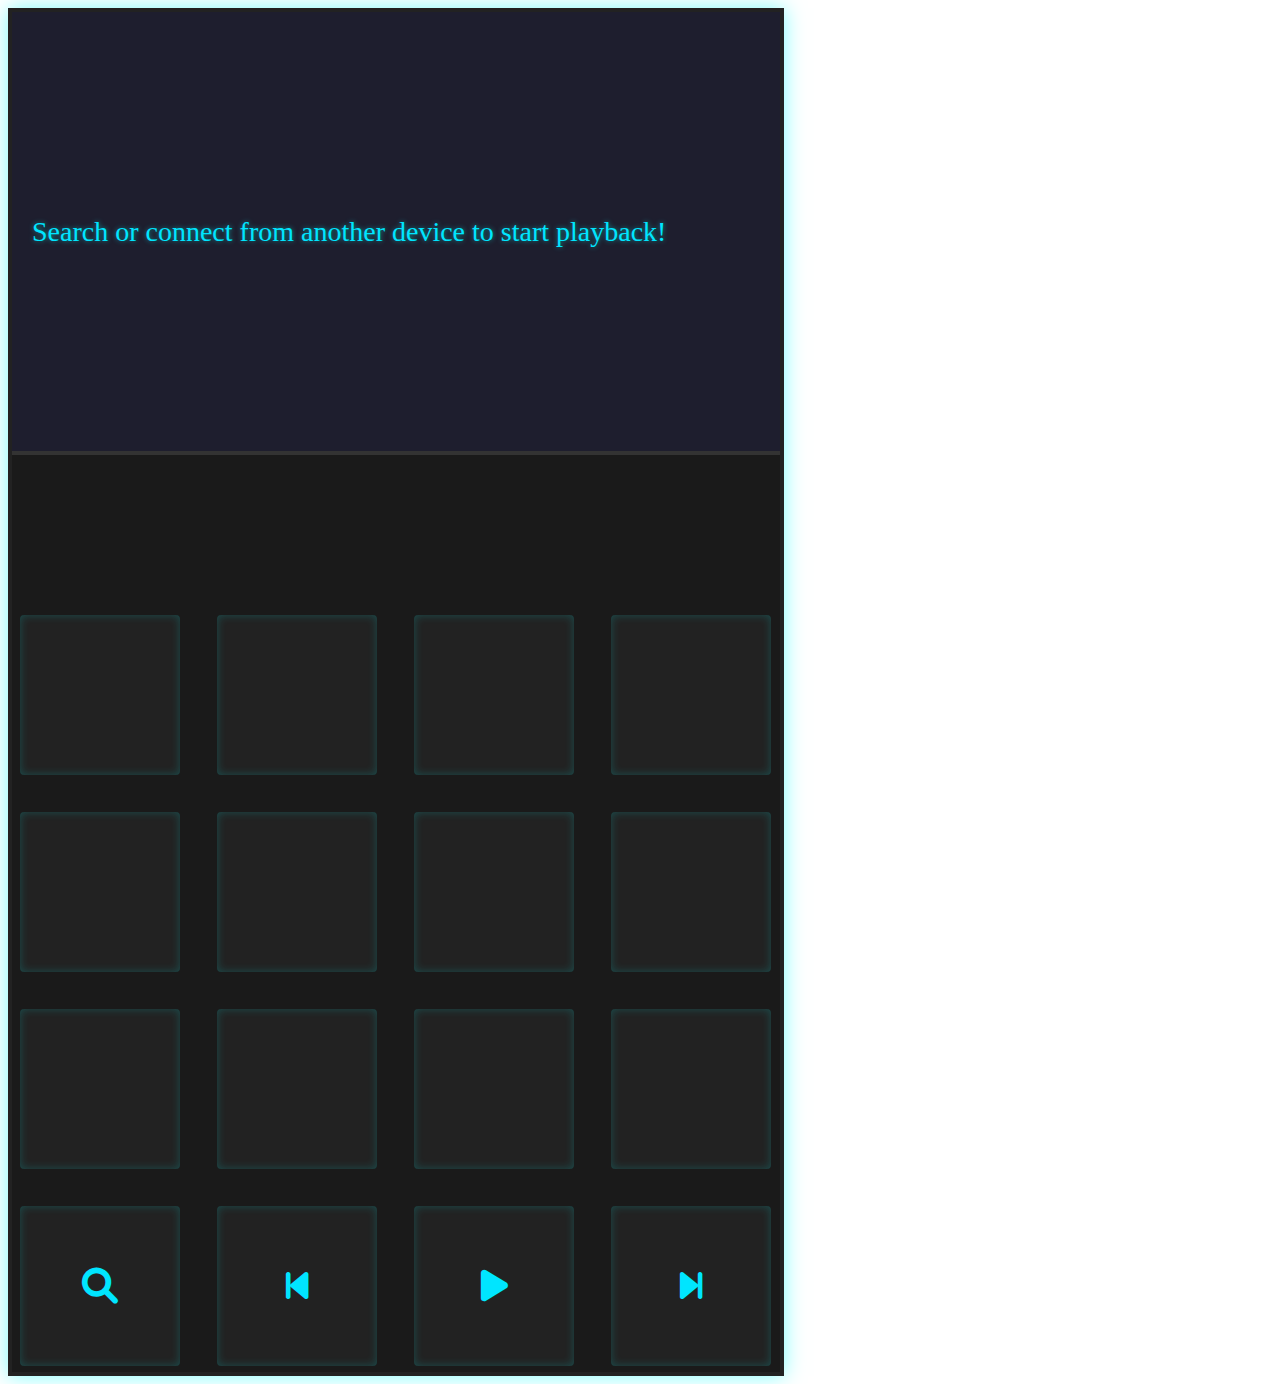
==== index.html @ 1dd28ef8 "put email back into scopes" ====
<!DOCTYPE html>
<html lang="en">
<head>
    <meta charset="UTF-8">
    <meta name="viewport" content="width=device-width, initial-scale=1.0">
    <title>Jubeat Cabinet Simulator</title>
	<link rel="stylesheet" href="https://cdnjs.cloudflare.com/ajax/libs/font-awesome/6.0.0-beta3/css/all.min.css">
	<link rel="stylesheet" href="style.css">
   
</head>
<body>
<script aynsc src="https://sdk.scdn.co/spotify-player.js"></script>
<script>
const clientId = 'b8aa6c40699b4bfa9ea2436a2dd92657';
const redirectUri = 'https://northernskyuk.github.io/spotifytest.html';
const scopes = 'streaming user-read-email user-read-private user-read-currently-playing user-read-playback-state app-remote-control';

	window.addEventListener(
  "message",
  (event) => {
  if (event.origin !== "https://northernskyuk.github.io") return;
   if (!event.data || event.data.type !== 'spotify-auth') return;
  console.log(event);
  const accessCode = event.data.code;
      localStorage.setItem('spotify_access_code', accessCode);
	 getCodeToken();	  
  },
  false,
);

// PKCE: Generate Code Verifier and Challenge
const generateRandomString = (length) => {
    const possible = 'ABCDEFGHIJKLMNOPQRSTUVWXYZabcdefghijklmnopqrstuvwxyz0123456789';
    const values = crypto.getRandomValues(new Uint8Array(length));
    return values.reduce((acc, x) => acc + possible[x % possible.length], "");
};

const generateCodeVerifier = () => generateRandomString(64);

const sha256 = async (plain) => {
    const encoder = new TextEncoder();
    const data = encoder.encode(plain);
    return window.crypto.subtle.digest('SHA-256', data);
};

const base64encode = (input) => {
    return btoa(String.fromCharCode(...new Uint8Array(input)))
        .replace(/\+/g, '-').replace(/\//g, '_').replace(/=+$/, '');
};

const generateCodeChallenge = async (codeVerifier) => {
    const hashed = await sha256(codeVerifier);
    return base64encode(hashed);
};

const fetchWithRefresh = async (url, options = {}) => {
    options.headers = {
        ...options.headers,
        'Authorization': `Bearer ${localStorage.getItem('spotify_access_token')}`
    };

    let response = await fetch(url, options);

    if (response.status === 401) {
        await refreshAccessToken();
        options.headers['Authorization'] = `Bearer ${localStorage.getItem('spotify_access_token')}`;
        response = await fetch(url, options);
    }

    return response;
};

const refreshAccessToken = async () => {
    const refreshToken = localStorage.getItem('spotify_refresh_token');
    if (!refreshToken) return;

    const response = await fetch('https://accounts.spotify.com/api/token', {
        method: 'POST',
        headers: { 'Content-Type': 'application/x-www-form-urlencoded' },
        body: new URLSearchParams({
            client_id: clientId,
            grant_type: 'refresh_token',
            refresh_token: refreshToken
        })
    });

    const data = await response.json();
    if (data.access_token) {
        localStorage.setItem('spotify_access_token', data.access_token);
        if (data.refresh_token) {
            localStorage.setItem('spotify_refresh_token', data.refresh_token);
        }
    } else {
        console.error('Failed to refresh token:', data);
    }
};

const fetchPlayQueue = async () => {
    const url = 'https://api.spotify.com/v1/me/player/queue';
    try {
        const response = await fetchWithRefresh(url);
        if (response.ok) {
            const queueData = await response.json();
            populateButtons(queueData.queue.slice(0, 12));
        } else {
            console.error('Failed to fetch play queue:', response.statusText);
        }
    } catch (error) {
        console.error('Error fetching play queue:', error);
    }
};

const getCodeToken = async () => {
    try {
        const response = await fetch('https://accounts.spotify.com/api/token', {
            method: 'POST',
            headers: { 'Content-Type': 'application/x-www-form-urlencoded' },
            body: new URLSearchParams({
                code: getAccessCode(),
                redirect_uri: redirectUri,
                grant_type: 'authorization_code',
                code_verifier: localStorage.getItem('code_verifier'),
                client_id: clientId
            }).toString()
        });

        const data = await response.json();
        localStorage.setItem('spotify_access_token', data.access_token);
        localStorage.setItem('spotify_refresh_token', data.refresh_token);
        window.location.reload();
    } catch (error) {
        console.error('Error fetching access token:', error);
    }
};

const retrieveAccessToken = () => localStorage.getItem('spotify_access_token');
const getAccessCode = () => localStorage.getItem('spotify_access_code');

const redirectToSpotifyAuthorize = async () => {
    const codeVerifier = generateCodeVerifier();
    localStorage.setItem('code_verifier', codeVerifier);
    const codeChallenge = await generateCodeChallenge(codeVerifier);

    const authUrl = `https://accounts.spotify.com/authorize?` + new URLSearchParams({
        client_id: clientId,
        response_type: 'code',
        redirect_uri: redirectUri,
        code_challenge_method: 'S256',
        code_challenge: codeChallenge,
        scope: scopes
    });

    window.open(authUrl).focus();
};

const token = retrieveAccessToken();

if (!token) {
    redirectToSpotifyAuthorize();
} else {
    window.onSpotifyWebPlaybackSDKReady = () => {
        const player = new Spotify.Player({
            name: 'Jubeat Jukebox',
            getOAuthToken: cb => { cb(token); },
            volume: 0.5
        });

        let fetchPlayQueueTimeout;
        const debouncedFetchPlayQueue = () => {
            if (fetchPlayQueueTimeout) {
                clearTimeout(fetchPlayQueueTimeout);
            }
            fetchPlayQueueTimeout = setTimeout(fetchPlayQueue, 1000);
        };

        player.addListener('player_state_changed', ({ position, duration, track_window: { current_track } }) => {
            updateState();
            debouncedFetchPlayQueue();
            player.getCurrentState().then(state => {
                if (state) {
                    updatePlayPauseIcon(!state.paused);
                }
            });

            document.getElementById('connectMessage').style.display = 'none';
            document.getElementById('trackDetails').style.display = 'flex';
        });

        player.addListener('ready', ({ device_id }) => {
            console.log('Ready with Device ID', device_id);
			localStorage.setItem('device_id',device_id);
        });

        player.addListener('not_ready', ({ device_id }) => {
            console.log('Device ID has gone offline', device_id);
        });

        player.addListener('initialization_error', ({ message }) => {
            console.error(message);
        });

        player.addListener('authentication_error', ({ message }) => {
            console.error(message);
            localStorage.removeItem('spotify_access_token');
            redirectToSpotifyAuthorize();
        });

        player.addListener('account_error', ({ message }) => {
            console.error(message);
        });

        player.connect();

        const updatePlayPauseIcon = (isPlaying) => {
            const playButtonIcon = document.getElementById('togglePlay').querySelector('i');
            playButtonIcon.className = isPlaying ? 'fas fa-pause' : 'fas fa-play';
        };

        const formatTime = (seconds) => {
            const minutes = Math.floor(seconds / 60);
            const remainingSeconds = Math.floor(seconds % 60);
            return `${minutes}:${remainingSeconds.toString().padStart(2, '0')}`;
        };

        const updateState = () => {
            player.getCurrentState().then(state => {
                if (!state) {
                    console.error('User is not playing music through the Web Playback SDK');
                    return;
                }

                const current_track = state.track_window.current_track;
                document.getElementById('track-name').innerHTML = current_track.name;
                document.getElementById('artist-name').innerHTML = current_track.artists[0].name;
                document.getElementById('album-name').innerHTML = current_track.album.name;
                document.getElementById('current-position').innerHTML = formatTime(state.position / 1000);
                document.getElementById('duration').innerHTML = formatTime(current_track.duration_ms / 1000);
                document.getElementById('track-image').src = current_track.album.images[0].url;
            });
        };
		

        const playTrack = async (trackUri) => {
		console.log(trackUri);
		const device_id = localStorage.getItem('device_id');
            const url = 'https://api.spotify.com/v1/me/player/play?device_id='+device_id;
             const options = {
        method: 'PUT',
        headers: {
            'Content-Type': 'application/json'
        },
        body: JSON.stringify({})
    };

    // Determine how to set the URI based on its type
    if (trackUri.startsWith("spotify:track")) {
        options.body = JSON.stringify({ uris: [trackUri] }); // Play specific track
    } else if (trackUri.startsWith("spotify:album") || trackUri.startsWith("spotify:artist") || trackUri.startsWith("spotify:playlist")) {
        options.body = JSON.stringify({ context_uri: trackUri }); // Play album, artist, or playlist
    } else {
        console.error("Unsupported URI type:", trackUri);
        return;
    }

            try {
                const response = await fetchWithRefresh(url, options);
                if (response.ok) {
                    console.log(`Playing track: ${trackUri}`);
                } else {
                    console.error('Failed to play track:', response.status);
                }
            } catch (error) {
                console.error('Error starting playback:', error);
            }
        };

        document.querySelectorAll('.button').forEach((button, index) => {
            if (index < 12) {
                button.addEventListener('click', () => {
                    const trackUri = button.dataset.trackUri;
                    if (trackUri) {
                        playTrack(trackUri);
                    } else {
                        console.error('No track URI found for this button');
                    }
                });
            }
        });

        document.getElementById('togglePlay').onclick = () => {
            player.togglePlay().then(() => {
                player.getCurrentState().then(state => {
                    if (state) {
                        updatePlayPauseIcon(!state.paused);
                    }
                });
            });
        };

        document.getElementById('previousTrack').onclick = () => player.previousTrack();
        document.getElementById('nextTrack').onclick = () => player.nextTrack();
	
	

//   
	  const keyToButtonIndex = {
  '1': 0, '2': 1, '3': 2, '4': 3,
  'q': 4, 'w': 5, 'e': 6, 'r': 7,
  'a': 8, 's': 9, 'd': 10, 'f': 11,
  'z': 12, 'x': 13, 'c': 14, 'v': 15
};

function toggleSearchMode() {
    const mainButtonSection = document.getElementById('mainButtonSection');
    const searchButtonSection = document.getElementById('searchButtonSection');
	   const defaultDisplay = document.getElementById('defaultDisplay');
    const textInputDisplay = document.getElementById('textInputDisplay');
	
    const resultsButtonSection = document.getElementById('resultsButtonSection');	
    // Determine which button set is visible
    const isMainVisible = mainButtonSection.style.display === 'grid' || mainButtonSection.style.display === '';
	const isResultVisible = resultsButtonSection.style.display === 'grid';
	
	
	if (isResultVisible) {
	
mainButtonSection.style.display = 'grid';
resultsButtonSection.style.display = 'none';	}
	else {
    mainButtonSection.style.display = mainButtonSection.style.display === 'none' ? 'grid' : 'none';
    searchButtonSection.style.display = searchButtonSection.style.display === 'none' ? 'grid' : 'none';
   } 	
	
	 if (searchButtonSection.style.display === 'grid') {
        defaultDisplay.style.display = 'none';
        textInputDisplay.style.display = 'block';
        textInputDisplay.focus(); // Focus the input field for typing
    } else {
        defaultDisplay.style.display = 'block';
        textInputDisplay.style.display = 'none';
        textInputDisplay.value = ''; // Clear input on exit
    }
};


// Add event listener to the search button in the main button section
document.getElementById('search').addEventListener('click', toggleSearchMode);

document.getElementById('search2').addEventListener('click', toggleSearchMode);

document.getElementById('search3').addEventListener('click', toggleSearchMode);


			


document.getElementById('textInputDisplay').addEventListener('keydown', (event) => {

    // Prevent default only if search mode is active
   
        event.preventDefault(); // Prevent direct input from typing
    
});


// T9 input functionality
let textInput = ""; // Holds the entered text
let currentButton = null; // Last button pressed
let currentChar = ""; // Current character in the cycle
let cycleTimeout = null; // Timeout for T9 cycling

const displayElement = document.getElementById("textInputDisplay");

// Finalize the character on timeout or new button press
function finalizeCharacter() {
    if (currentButton) {
        textInput += currentChar; // Append the finalized character to textInput
        displayElement.value = textInput; // Display the updated text
        currentButton.index = 0; // Reset the character cycle index for this button
        currentButton = null; // Clear the current button reference
    }
}


//Listener to play search result 
        document.querySelectorAll('#resultsButtonSection .button').forEach((button, index) => {
            if (index < 12) {
                button.addEventListener('click', () => {
                    const trackUri = button.dataset.trackUri;
                    if (trackUri) {
                        playTrack(trackUri);
						toggleSearchMode();
                    } else {
                        console.error('No track URI found for this button');
                    }
                });
            }
			
			
        });
		

// Add event listeners to T9 buttons
document.querySelectorAll('#searchButtonSection .button').forEach(button => {
    const letters = button.dataset.letters;

    if (letters) {
        button.index = 0; // Initialize the cycle index for each button

        button.addEventListener('click', () => {
            // If a different button is pressed, finalize the previous character
            if (currentButton && currentButton !== button) {
                finalizeCharacter();
            }

            currentButton = button; // Set the current button

            // Determine the character based on the current index
            currentChar = letters[button.index];
            displayElement.value = textInput + currentChar; // Show the current character with partial text

            // Clear the previous timeout and set a new one to finalize after 300ms
            clearTimeout(cycleTimeout);
            cycleTimeout = setTimeout(() => finalizeCharacter(), 300);

            // Advance the character cycle index for the next press within 300ms
            button.index = (button.index + 1) % letters.length;
        });
    }  else {
        // Special buttons (BACK, ENTER, CLEAR, SPACE)
        if (button.id === "back") {
            button.addEventListener('click', () => {
                finalizeCharacter();
                textInput = textInput.slice(0, -1);
                displayElement.value = textInput;
            });
        } else if (button.id === "enter") {
           button.addEventListener('click', () => {
                finalizeCharacter(); // Finalize any ongoing T9 character
                const query = textInput.trim(); // Get the current text input
                if (query) {
                    searchSpotify(query); // Perform the search
                            }
                textInput = ""; // Clear the input after search
                displayElement.value = ""; // Clear the text display
                //toggleSearchMode(); // Exit search mode
            });
        } else if (button.textContent === "SPACE") {
            button.addEventListener('click', () => {
                finalizeCharacter();
                textInput += " ";
                displayElement.value = textInput;
            });
        }
		else if (button.id === "category") {
            button.addEventListener('click', () => {
               cycleFilter();
            });
        }
    }
});

// Spotify Search Function
async function searchSpotify(query) {
    const url = `https://api.spotify.com/v1/search?q=${encodeURIComponent(query)}&type=${selectedFilter.toLowerCase()}&limit=12`;
    const options = {
        method: 'GET',
        headers: {
            'Content-Type': 'application/json'
        }
    };

    try {
        const response = await fetchWithRefresh(url, options);
        if (response.ok) {
            const data = await response.json();
			populateSearchButtons(data);
            console.log('Search results:', data);
		// Log results for now
            // TODO: Display search results on the UI
        } else {
            console.error('Search failed:', response.status, await response.text());
        }
    } catch (error) {
        console.error('Error searching Spotify:', error);
    }
}
	

// Add the event listener for keydown
document.addEventListener('keydown', (event) => {
    const key = event.key.toLowerCase();
    const mainButtonSection = document.getElementById('mainButtonSection');
	console.log('main buttons: ' + mainButtonSection.style.display);
    const searchButtonSection = document.getElementById('searchButtonSection');	
    const resultsButtonSection = document.getElementById('resultsButtonSection');	
	console.log('search buttons: ' + resultsButtonSection.style.display);

 if (event.key.toLowerCase() === 'z') {
        event.preventDefault(); // Prevent the toggle key from being inputted
       // Exit the function to avoid further handling of this key
    }

    // Determine which button set is visible
    const isMainVisible = mainButtonSection.style.display === 'grid' || mainButtonSection.style.display === '';
	const isResultVisible = resultsButtonSection.style.display === 'grid';
	
	console.log(isResultVisible);
    const buttons = isMainVisible
        ? document.querySelectorAll('#mainButtonSection .button')
        : (isResultVisible ? document.querySelectorAll('#resultsButtonSection .button'): document.querySelectorAll('#searchButtonSection .button'));

    // Get button index from the shared key-to-button mapping
    const buttonIndex = keyToButtonIndex[key];
    if (buttonIndex !== undefined && buttons[buttonIndex]) {
        buttons[buttonIndex].click(); // Simulate button click
        buttons[buttonIndex].classList.add('active'); // Add visual feedback
        setTimeout(() => buttons[buttonIndex].classList.remove('active'), 100); // Remove feedback
    }
});
    };
	}
	
	function populateButtons(tracks) {
    const buttons = document.querySelectorAll('#mainButtonSection .button');

    // Loop through each button, up to the maximum number of buttons
    buttons.forEach((button, index) => {
        const track = tracks[index];

        if (track) {
            // Populate button with track data if track exists
            const artworkElement = button.querySelector('.button-artwork');
            artworkElement.src = track.album.images[0].url;
            artworkElement.alt = `${track.album.name} Artwork`;
			artworkElement.style.visibility = 'visible';

            button.querySelector('.button-track-name').textContent = track.name;
            button.querySelector('.button-artist-name').textContent = track.artists[0].name;

            // Store the track URI as a data attribute on the button
            button.dataset.trackUri = track.uri;
            button.style.display = 'flex'; // Make sure button is visible
        } else {
            // Clear button content if there is no track for this index
			//button.querySelector('.button-artwork').alt = 'No Artwork';
            button.querySelector('.button-track-name').textContent = null;
            button.querySelector('.button-artist-name').textContent = null;

            delete button.dataset.trackUri;
            button.querySelector('.button-artwork').style.visibility = 'hidden'; // Optionally hide the button
        }
    });
}


function showResults() {
    const mainButtonSection = document.getElementById('mainButtonSection');
    const searchButtonSection = document.getElementById('searchButtonSection');
	const resultsButtonSection = document.getElementById('resultsButtonSection');
	   const defaultDisplay = document.getElementById('defaultDisplay');
    const textInputDisplay = document.getElementById('textInputDisplay');
	
    resultsButtonSection.style.display = 'grid';
    searchButtonSection.style.display = 'none';	
  mainButtonSection.style.display = 'none';	 	
        defaultDisplay.style.display = 'block';
        textInputDisplay.style.display = 'none';
        textInputDisplay.value = ''; // Clear input on exit
};

function populateSearchButtons(results) {
    const buttons = document.querySelectorAll('#resultsButtonSection .button');
    showResults(); // Toggle the visibility of results section

    buttons.forEach((button, index) => {
        let item, artworkUrl, name, secondaryInfo, uri;

        // Determine the structure based on the selected filter
        switch (selectedFilter.toLowerCase()) {
            case 'track':
                item = results.tracks.items[index];
                if (item) {
                    artworkUrl = item.album.images[0]?.url;
                    name = item.name;
                    secondaryInfo = item.artists.map(artist => artist.name).join(', ');
                    uri = item.uri;
                }
                break;
            case 'album':
                item = results.albums.items[index];
                if (item) {
                    artworkUrl = item.images[0]?.url;
                    name = item.name;
                    secondaryInfo = item.artists.map(artist => artist.name).join(', ');
                    uri = item.uri;
                }
                break;
            case 'artist':
                item = results.artists.items[index];
                if (item) {
                    artworkUrl = item.images[0]?.url;
                    name = item.name;
                    secondaryInfo = "Artist"; // Optional secondary info for artists
                    uri = item.uri;
                }
                break;
            case 'playlist':
                item = results.playlists.items[index];
                if (item) {
                    artworkUrl = item.images[0]?.url;
                    name = item.name;
                    secondaryInfo = `by ${item.owner.display_name}`; // Playlist owner
                    uri = item.uri;
                }
                break;
            default:
                console.error("Unknown search type");
                return;
        }

        // Populate or clear button based on whether item exists
        if (item) {
            const artworkElement = button.querySelector('.button-artwork');
            artworkElement.src = artworkUrl || '';
            artworkElement.alt = `${name} Artwork`;
            artworkElement.style.visibility = artworkUrl ? 'visible' : 'hidden';

            button.querySelector('.button-track-name').textContent = name;
            button.querySelector('.button-artist-name').textContent = secondaryInfo;

            // Store URI as data attribute
            button.dataset.trackUri = uri;
            button.style.display = 'flex'; // Ensure button is visible
        } else {
            // Clear button content if no item
            button.querySelector('.button-track-name').textContent = '';
            button.querySelector('.button-artist-name').textContent = '';
            const artworkElement = button.querySelector('.button-artwork');
            artworkElement.src = '';
            artworkElement.alt = 'No Artwork';
            artworkElement.style.visibility = 'hidden';
            delete button.dataset.trackUri;
            button.style.display = 'none'; // Optionally hide the button
        }
    });
}

    // Filter types array and initial index
    const filterTypes = ['ARTIST', 'ALBUM', 'TRACK', 'PLAYLIST'];
    let currentFilterIndex = 2; // Starting with 'Track'
    let selectedFilter = filterTypes[currentFilterIndex]; // Current selected filter

    // Function to cycle through filters
    function cycleFilter() {
        // Update the filter index
        currentFilterIndex = (currentFilterIndex + 1) % filterTypes.length;
        
        // Set the selected filter based on the new index
        selectedFilter = filterTypes[currentFilterIndex];

        // Update the button text to show the current filter
        document.getElementById('category').textContent = `${selectedFilter}`;
        console.log(`Current filter set to: ${selectedFilter}`);
    }




  </script>
    <div class="jubeat-cabinet">
        <!-- Info Display Section -->
        <div id="infodisplay" class="infodisplay">
   	<input type="text" id="textInputDisplay" placeholder="What are you looking for...?" />
    <div id="defaultDisplay">
	
	 <p id="connectMessage" class="connectMessage" style="display: block;">Search or connect from another device to start playback!</p>
	<div id="trackDetails" class="trackDetails" style="display: none;">
        <img class="track-image" id="track-image" src="" alt="Track Image">
        <div class="track-details">
            <p class="track-name" id="track-name"></p>
            <p class="artist-name" id="artist-name">Artist Name</p>
            <p class="album-name" id="album-name">Album Name</p>
            <p class="track-time">
                <span class="current-position" id="current-position">Current Position s</span> /
                <span class="duration" id="duration">Duration s</span>
            </p>
        </div>
    </div>
	</div>
</div>
			

        <!-- Gap Section -->
        <div class="gap"></div>

        <!-- Button Section (4x4 Grid) -->
        <div class="button-section" id="mainButtonSection">
            <!-- 16 Button Containers -->
            <div class="button">  <img class="button-artwork" src="" alt="Album Artwork">
        <p class="button-track-name"></p>
        <p class="button-artist-name"></p></div>
            <div class="button">  <img class="button-artwork" src="" alt="Album Artwork">
        <p class="button-track-name"></p>
        <p class="button-artist-name"></p></div>
            <div class="button">  <img class="button-artwork" src="" alt="Album Artwork">
        <p class="button-track-name"></p>
        <p class="button-artist-name"></p></div>
            <div class="button">  <img class="button-artwork" src="" alt="Album Artwork">
        <p class="button-track-name"></p>
        <p class="button-artist-name"></p></div>
            <div class="button">  <img class="button-artwork" src="" alt="Album Artwork">
        <p class="button-track-name"></p>
        <p class="button-artist-name"></p></div>
            <div class="button">  <img class="button-artwork" src="" alt="Album Artwork">
        <p class="button-track-name"></p>
        <p class="button-artist-name"></p></div>
            <div class="button">  <img class="button-artwork" src="" alt="Album Artwork">
        <p class="button-track-name"></p>
        <p class="button-artist-name"></p></div>
            <div class="button">  <img class="button-artwork" src="" alt="Album Artwork">
        <p class="button-track-name"></p>
        <p class="button-artist-name"></p></div>
            <div class="button">  <img class="button-artwork" src="" alt="Album Artwork">
        <p class="button-track-name"></p>
        <p class="button-artist-name"></p></div>
            <div class="button">  <img class="button-artwork" src="" alt="Album Artwork">
        <p class="button-track-name"></p>
        <p class="button-artist-name"></p></div>
            <div class="button">  <img class="button-artwork" src="" alt="Album Artwork">
        <p class="button-track-name"></p>
        <p class="button-artist-name"></p></div>
            <div class="button">  <img class="button-artwork" src="" alt="Album Artwork">
        <p class="button-track-name"></p>
        <p class="button-artist-name"></p></div>
               <div class="button" id="search">
        <i class="fas fa-search"></i> <!-- Search icon for SEARCH -->
    </div>

    <!-- Button 14: BACK icon -->
    <div class="button" id="previousTrack">
        <i class="fas fa-step-backward"></i> <!-- Step backward icon for BACK -->
    </div>

    <!-- Button 15: PLAY icon -->
    <div class="button" id="togglePlay">
        <i class="fas fa-play"></i> <!-- Play icon for PLAY -->
    </div>

    <!-- Button 16: NEXT icon -->
    <div class="button" id="nextTrack">
        <i class="fas fa-step-forward"></i> <!-- Step forward icon for NEXT -->
    </div>
        </div>
		
		<div class="search-button-section" id="searchButtonSection" style="display: none;">
        <div class="button" id ="category">TRACK</div>
        <div class="button" data-letters="ABC">ABC</div>
        <div class="button" data-letters="DEF">DEF</div>
        <div class="button"></div>
        <div class="button" data-letters="GHI">GHI</div>
        <div class="button" data-letters="JKL">JKL</div>
        <div class="button" data-letters="MNO">MNO</div>
        <div class="button"></div>
        <div class="button" data-letters="PQRS">PQRS</div>
        <div class="button" data-letters="TUV">TUV</div>
        <div class="button" data-letters="WXYZ">WXYZ</div>		
        <div class="button"></div>
		<div class="button" id="search2">
        <i class="fas fa-backward"></i> <!-- Search icon for SEARCH -->
    </div>
        <div class="button">SPACE</div>
        <div class="button" id="back"><i class="fas fa-chevron-left"></i></div>
        <div class="button" id="enter"><i class="fas fa-check-square"></i></div>
    </div>
	
	  <div class="result-button-section" id="resultsButtonSection" style="display: none;">
            <!-- 16 Button Containers -->
            <div class="button">  <img class="button-artwork" src="" alt="Album Artwork">
        <p class="button-track-name"></p>
        <p class="button-artist-name"></p></div>
            <div class="button">  <img class="button-artwork" src="" alt="Album Artwork">
        <p class="button-track-name"></p>
        <p class="button-artist-name"></p></div>
            <div class="button">  <img class="button-artwork" src="" alt="Album Artwork">
        <p class="button-track-name"></p>
        <p class="button-artist-name"></p></div>
            <div class="button">  <img class="button-artwork" src="" alt="Album Artwork">
        <p class="button-track-name"></p>
        <p class="button-artist-name"></p></div>
            <div class="button">  <img class="button-artwork" src="" alt="Album Artwork">
        <p class="button-track-name"></p>
        <p class="button-artist-name"></p></div>
            <div class="button">  <img class="button-artwork" src="" alt="Album Artwork">
        <p class="button-track-name"></p>
        <p class="button-artist-name"></p></div>
            <div class="button">  <img class="button-artwork" src="" alt="Album Artwork">
        <p class="button-track-name"></p>
        <p class="button-artist-name"></p></div>
            <div class="button">  <img class="button-artwork" src="" alt="Album Artwork">
        <p class="button-track-name"></p>
        <p class="button-artist-name"></p></div>
            <div class="button">  <img class="button-artwork" src="" alt="Album Artwork">
        <p class="button-track-name"></p>
        <p class="button-artist-name"></p></div>
            <div class="button">  <img class="button-artwork" src="" alt="Album Artwork">
        <p class="button-track-name"></p>
        <p class="button-artist-name"></p></div>
            <div class="button">  <img class="button-artwork" src="" alt="Album Artwork">
        <p class="button-track-name"></p>
        <p class="button-artist-name"></p></div>
            <div class="button">  <img class="button-artwork" src="" alt="Album Artwork">
        <p class="button-track-name"></p>
        <p class="button-artist-name"></p></div>
               <div class="button" id="search3">
        <i class="fas fa-backward"></i> <!-- Search icon for SEARCH -->
    </div>

    <!-- Button 14: BACK icon -->
    <div class="button" id="previousTrack2">
       <!-- <i class="fas fa-step-backward"></i> <!-- Step backward icon for BACK -->
    </div>

    <!-- Button 15: PLAY icon -->
    <div class="button" id="togglePlay">
       <!-- <i class="fas fa-play"></i> <!-- Play icon for PLAY -->
    </div>

    <!-- Button 16: NEXT icon -->
    <div class="button" id="nextTrack2">
        <!-- <i class="fas fa-step-forward"></i> <!-- Step forward icon for NEXT -->
    </div>
        </div>
	
    </div>
	<script>
// Toggle visibility between main button section and T9 search button section


	</script>

</body>
</html>
---- style.css ----
<style>
      /* Base styling */
body {
    margin: 0;
    padding: 0;
    display: flex;
    justify-content: center;
    align-items: center;
    height: 100vh;
    background-color: #111; /* Dark background */
    color: #f0f0f0; /* Light text color for readability */
    font-family: Arial, sans-serif;
}

#textInputDisplay {
            display: none; /* Initially hidden */
            width: 100%;
            font-size: 24px;
            padding: 10px;
            border: none;
            background-color: #333;
            color: #f0f0f0;
        }

/* Jubeat cabinet styling */
.jubeat-cabinet {
    width: 768px;
    height: 1360px;
    background-color: #1a1a1a; /* Darker panel for cabinet */
    display: flex;
    flex-direction: column;
    align-items: center;
    border: 4px solid #222; /* Border for a polished look */
    position: relative;
    box-shadow: 0px 0px 20px rgba(0, 255, 255, 0.5); /* Neon glow effect */
}

/* Info display section */
.infodisplay {
    width: 768px;
    height: 464px;
    background-color: #1e1e2e; /* Dark, blue-toned panel */
    padding: 20px;
    box-sizing: border-box;
    display: flex;
    align-items: center;
    gap: 20px;
    color: #f0f0f0;
    border-bottom: 4px solid #333;
    text-shadow: 0px 0px 5px rgba(0, 255, 255, 0.5); /* Slight glow */
}

.track-image {
    width: 300px;
    height: 300px;
    object-fit: cover;
    border-radius: 8px;
    background-color: #333;
    box-shadow: 0px 0px 10px rgba(255, 255, 255, 0.1);
	
}

.track-details {
    margin-left: 10px;
	display: flex;
    flex-direction: column;
    justify-content: center;
    flex: 1;
}

.gap {
height: 168px;
}

.track-name {
    font-size: 24px;
    font-weight: bold;
    margin: 0;
    color: #00e5ff; /* Vibrant aqua color */
}

.artist-name, .album-name, .track-time {
    font-size: 18px;
    margin: 5px 0;
    color: #d0d0d0;
}

.track-time {
    font-size: 16px;
    color: #aaa;
}

/* Button section layout */
.button-section, .search-button-section, .result-button-section{
    display: grid;
    grid-template-columns: repeat(4, 160px);
    grid-template-rows: repeat(4, 160px);
    gap: 37px;
    margin: 0 8px 6px 8px;
    width: 752px;
}

/* Button styling */
.button {
    width: 160px;
    height: 160px;
    background-color: #222; /* Dark base color for buttons */
    display: flex;
    flex-direction: column;
    justify-content: center;
    align-items: center;
    gap: 5px;
    font-size: 24px;
    color: #f0f0f0; /* Light text color */
    border-radius: 4px;
    cursor: pointer;
    user-select: none;
    transition: background-color 0.3s, transform 0.1s;
    text-align: center;
    box-shadow: inset 0px 0px 10px rgba(0, 255, 255, 0.2);
}

.button:hover {
    background-color: #333;
    transform: scale(1.05); /* Slight scaling on hover */
}

.button.active {
    background-color: #00e5ff; /* Aqua color on active */
    box-shadow: 0px 0px 15px rgba(0, 229, 255, 0.8); /* Glow effect */
}

.button-artwork {
    width: 60px;
    height: 60px;
    object-fit: cover;
    border-radius: 4px;
    box-shadow: 0px 0px 5px rgba(255, 255, 255, 0.2);
	visibility: hidden;
}

#category {
    margin: 0;
    font-size: 28px;
    line-height: 1.2;
    overflow: hidden;
    text-overflow: ellipsis;
    white-space: nowrap;
    width: 100%;
    color: #00e5ff; /* Aqua color for track details */
}

.button-track-name,
.button-artist-name {
    margin: 0;
    font-size: 12px;
    line-height: 1.2;
    overflow: hidden;
    text-overflow: ellipsis;
    white-space: nowrap;
    width: 100%;
    color: #00e5ff; /* Aqua color for track details */
}

.button i {
    font-size: 36px; 
    color: #00e5ff;
}

.trackDetails {
width:100%;
}

.connectMessage {
width: 100%;
text-align: center;
 color: #00e5ff;
 font-size: 28px;
}
    </style>
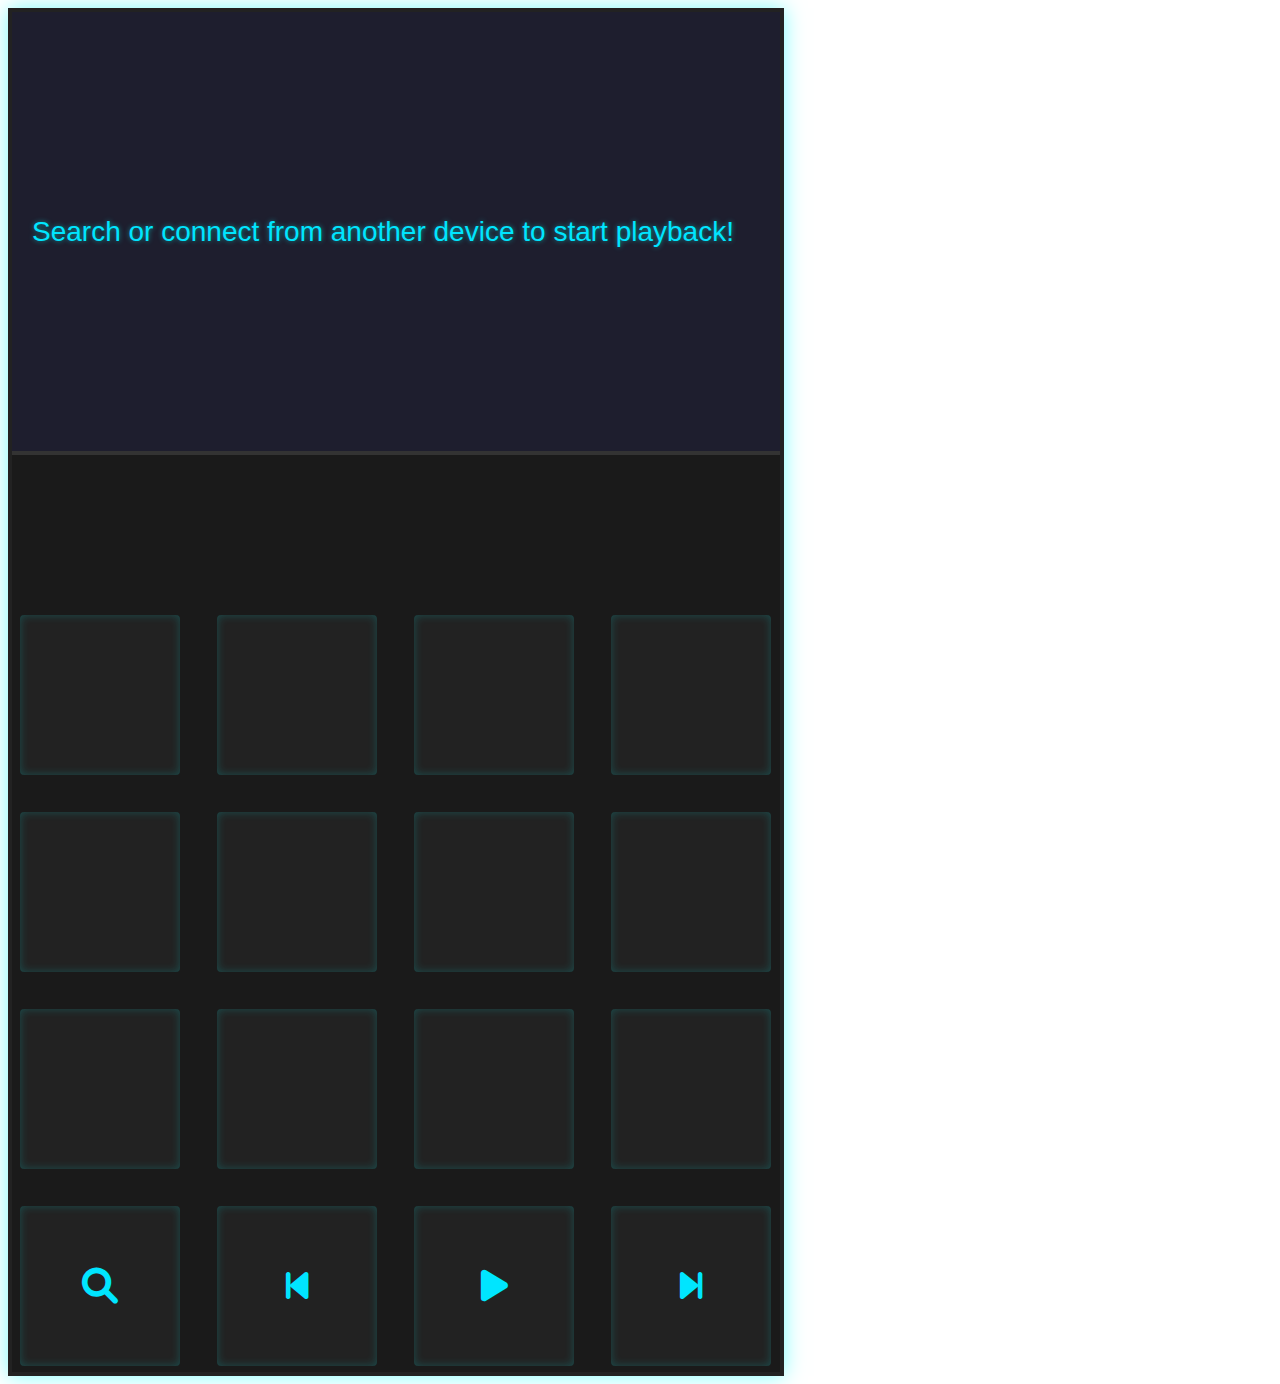
==== commit 69a77bbb: "Update index.html" ====
--- a/index.html
+++ b/index.html
@@ -3,165 +3,25 @@
 <head>
     <meta charset="UTF-8">
     <meta name="viewport" content="width=device-width, initial-scale=1.0">
-    <title>Jubeat Cabinet Simulator</title>
+    <title>Jubeat Jukebox</title>
 	<link rel="stylesheet" href="https://cdnjs.cloudflare.com/ajax/libs/font-awesome/6.0.0-beta3/css/all.min.css">
 	<link rel="stylesheet" href="style.css">
    
 </head>
 <body>
+<script src="spotifyauth.js"></script>
+<script src="spotifyapi.js"></script>
+<script src="search.js"></script>
 <script aynsc src="https://sdk.scdn.co/spotify-player.js"></script>
 <script>
-const clientId = 'b8aa6c40699b4bfa9ea2436a2dd92657';
-const redirectUri = 'https://northernskyuk.github.io/spotifytest.html';
-const scopes = 'streaming user-read-email user-read-private user-read-currently-playing user-read-playback-state app-remote-control';
-
-	window.addEventListener(
-  "message",
-  (event) => {
-  if (event.origin !== "https://northernskyuk.github.io") return;
-   if (!event.data || event.data.type !== 'spotify-auth') return;
-  console.log(event);
-  const accessCode = event.data.code;
-      localStorage.setItem('spotify_access_code', accessCode);
-	 getCodeToken();	  
-  },
-  false,
-);
-
-// PKCE: Generate Code Verifier and Challenge
-const generateRandomString = (length) => {
-    const possible = 'ABCDEFGHIJKLMNOPQRSTUVWXYZabcdefghijklmnopqrstuvwxyz0123456789';
-    const values = crypto.getRandomValues(new Uint8Array(length));
-    return values.reduce((acc, x) => acc + possible[x % possible.length], "");
-};
-
-const generateCodeVerifier = () => generateRandomString(64);
-
-const sha256 = async (plain) => {
-    const encoder = new TextEncoder();
-    const data = encoder.encode(plain);
-    return window.crypto.subtle.digest('SHA-256', data);
-};
-
-const base64encode = (input) => {
-    return btoa(String.fromCharCode(...new Uint8Array(input)))
-        .replace(/\+/g, '-').replace(/\//g, '_').replace(/=+$/, '');
-};
-
-const generateCodeChallenge = async (codeVerifier) => {
-    const hashed = await sha256(codeVerifier);
-    return base64encode(hashed);
-};
-
-const fetchWithRefresh = async (url, options = {}) => {
-    options.headers = {
-        ...options.headers,
-        'Authorization': `Bearer ${localStorage.getItem('spotify_access_token')}`
-    };
-
-    let response = await fetch(url, options);
-
-    if (response.status === 401) {
-        await refreshAccessToken();
-        options.headers['Authorization'] = `Bearer ${localStorage.getItem('spotify_access_token')}`;
-        response = await fetch(url, options);
+   if (!retrieveAccessToken()) {
+        redirectToSpotifyAuthorize();
     }
-
-    return response;
-};
-
-const refreshAccessToken = async () => {
-    const refreshToken = localStorage.getItem('spotify_refresh_token');
-    if (!refreshToken) return;
-
-    const response = await fetch('https://accounts.spotify.com/api/token', {
-        method: 'POST',
-        headers: { 'Content-Type': 'application/x-www-form-urlencoded' },
-        body: new URLSearchParams({
-            client_id: clientId,
-            grant_type: 'refresh_token',
-            refresh_token: refreshToken
-        })
-    });
-
-    const data = await response.json();
-    if (data.access_token) {
-        localStorage.setItem('spotify_access_token', data.access_token);
-        if (data.refresh_token) {
-            localStorage.setItem('spotify_refresh_token', data.refresh_token);
-        }
-    } else {
-        console.error('Failed to refresh token:', data);
-    }
-};
-
-const fetchPlayQueue = async () => {
-    const url = 'https://api.spotify.com/v1/me/player/queue';
-    try {
-        const response = await fetchWithRefresh(url);
-        if (response.ok) {
-            const queueData = await response.json();
-            populateButtons(queueData.queue.slice(0, 12));
-        } else {
-            console.error('Failed to fetch play queue:', response.statusText);
-        }
-    } catch (error) {
-        console.error('Error fetching play queue:', error);
-    }
-};
-
-const getCodeToken = async () => {
-    try {
-        const response = await fetch('https://accounts.spotify.com/api/token', {
-            method: 'POST',
-            headers: { 'Content-Type': 'application/x-www-form-urlencoded' },
-            body: new URLSearchParams({
-                code: getAccessCode(),
-                redirect_uri: redirectUri,
-                grant_type: 'authorization_code',
-                code_verifier: localStorage.getItem('code_verifier'),
-                client_id: clientId
-            }).toString()
-        });
-
-        const data = await response.json();
-        localStorage.setItem('spotify_access_token', data.access_token);
-        localStorage.setItem('spotify_refresh_token', data.refresh_token);
-        window.location.reload();
-    } catch (error) {
-        console.error('Error fetching access token:', error);
-    }
-};
-
-const retrieveAccessToken = () => localStorage.getItem('spotify_access_token');
-const getAccessCode = () => localStorage.getItem('spotify_access_code');
-
-const redirectToSpotifyAuthorize = async () => {
-    const codeVerifier = generateCodeVerifier();
-    localStorage.setItem('code_verifier', codeVerifier);
-    const codeChallenge = await generateCodeChallenge(codeVerifier);
-
-    const authUrl = `https://accounts.spotify.com/authorize?` + new URLSearchParams({
-        client_id: clientId,
-        response_type: 'code',
-        redirect_uri: redirectUri,
-        code_challenge_method: 'S256',
-        code_challenge: codeChallenge,
-        scope: scopes
-    });
-
-    window.open(authUrl).focus();
-};
-
-const token = retrieveAccessToken();
-
-if (!token) {
-    redirectToSpotifyAuthorize();
-} else {
+ else {
     window.onSpotifyWebPlaybackSDKReady = () => {
         const player = new Spotify.Player({
             name: 'Jubeat Jukebox',
-            getOAuthToken: cb => { cb(token); },
+            getOAuthToken: cb => { cb(retrieveAccessToken()); },
             volume: 0.5
         });
 
@@ -237,42 +97,7 @@
                 document.getElementById('duration').innerHTML = formatTime(current_track.duration_ms / 1000);
                 document.getElementById('track-image').src = current_track.album.images[0].url;
             });
-        };
-		
-
-        const playTrack = async (trackUri) => {
-		console.log(trackUri);
-		const device_id = localStorage.getItem('device_id');
-            const url = 'https://api.spotify.com/v1/me/player/play?device_id='+device_id;
-             const options = {
-        method: 'PUT',
-        headers: {
-            'Content-Type': 'application/json'
-        },
-        body: JSON.stringify({})
-    };
-
-    // Determine how to set the URI based on its type
-    if (trackUri.startsWith("spotify:track")) {
-        options.body = JSON.stringify({ uris: [trackUri] }); // Play specific track
-    } else if (trackUri.startsWith("spotify:album") || trackUri.startsWith("spotify:artist") || trackUri.startsWith("spotify:playlist")) {
-        options.body = JSON.stringify({ context_uri: trackUri }); // Play album, artist, or playlist
-    } else {
-        console.error("Unsupported URI type:", trackUri);
-        return;
-    }
-
-            try {
-                const response = await fetchWithRefresh(url, options);
-                if (response.ok) {
-                    console.log(`Playing track: ${trackUri}`);
-                } else {
-                    console.error('Failed to play track:', response.status);
-                }
-            } catch (error) {
-                console.error('Error starting playback:', error);
-            }
-        };
+        };		     
 
         document.querySelectorAll('.button').forEach((button, index) => {
             if (index < 12) {
@@ -302,7 +127,7 @@
 	
 	
 
-//   
+   
 	  const keyToButtonIndex = {
   '1': 0, '2': 1, '3': 2, '4': 3,
   'q': 4, 'w': 5, 'e': 6, 'r': 7,
@@ -310,58 +135,13 @@
   'z': 12, 'x': 13, 'c': 14, 'v': 15
 };
 
-function toggleSearchMode() {
-    const mainButtonSection = document.getElementById('mainButtonSection');
-    const searchButtonSection = document.getElementById('searchButtonSection');
-	   const defaultDisplay = document.getElementById('defaultDisplay');
-    const textInputDisplay = document.getElementById('textInputDisplay');
-	
-    const resultsButtonSection = document.getElementById('resultsButtonSection');	
-    // Determine which button set is visible
-    const isMainVisible = mainButtonSection.style.display === 'grid' || mainButtonSection.style.display === '';
-	const isResultVisible = resultsButtonSection.style.display === 'grid';
-	
-	
-	if (isResultVisible) {
-	
-mainButtonSection.style.display = 'grid';
-resultsButtonSection.style.display = 'none';	}
-	else {
-    mainButtonSection.style.display = mainButtonSection.style.display === 'none' ? 'grid' : 'none';
-    searchButtonSection.style.display = searchButtonSection.style.display === 'none' ? 'grid' : 'none';
-   } 	
-	
-	 if (searchButtonSection.style.display === 'grid') {
-        defaultDisplay.style.display = 'none';
-        textInputDisplay.style.display = 'block';
-        textInputDisplay.focus(); // Focus the input field for typing
-    } else {
-        defaultDisplay.style.display = 'block';
-        textInputDisplay.style.display = 'none';
-        textInputDisplay.value = ''; // Clear input on exit
-    }
-};
-
-
 // Add event listener to the search button in the main button section
 document.getElementById('search').addEventListener('click', toggleSearchMode);
-
 document.getElementById('search2').addEventListener('click', toggleSearchMode);
-
 document.getElementById('search3').addEventListener('click', toggleSearchMode);
-
-
-			
-
-
 document.getElementById('textInputDisplay').addEventListener('keydown', (event) => {
-
-    // Prevent default only if search mode is active
-   
-        event.preventDefault(); // Prevent direct input from typing
-    
+       event.preventDefault(); 
 });
-
 
 // T9 input functionality
 let textInput = ""; // Holds the entered text
@@ -381,6 +161,65 @@
     }
 }
 
+// Add event listeners to T9 buttons
+document.querySelectorAll('#searchButtonSection .button').forEach(button => {
+    const letters = button.dataset.letters;
+
+    if (letters) {
+        button.index = 0; // Initialize the cycle index for each button
+
+        button.addEventListener('click', () => {
+            // If a different button is pressed, finalize the previous character
+            if (currentButton && currentButton !== button) {
+                finalizeCharacter();
+            }
+
+            currentButton = button; // Set the current button
+
+            // Determine the character based on the current index
+            currentChar = letters[button.index];
+            displayElement.value = textInput + currentChar; // Show the current character with partial text
+
+            // Clear the previous timeout and set a new one to finalize after 300ms
+            clearTimeout(cycleTimeout);
+            cycleTimeout = setTimeout(() => finalizeCharacter(), 300);
+
+            // Advance the character cycle index for the next press within 300ms
+            button.index = (button.index + 1) % letters.length;
+        });
+    }  else {
+        // Special buttons (BACK, ENTER, SPACE)
+        if (button.id === "back") {
+            button.addEventListener('click', () => {
+                finalizeCharacter();
+                textInput = textInput.slice(0, -1);
+                displayElement.value = textInput;
+            });
+        } else if (button.id === "enter") {
+           button.addEventListener('click', () => {
+                finalizeCharacter(); // Finalize any ongoing T9 character
+                const query = textInput.trim(); // Get the current text input
+                if (query) {
+                    searchSpotify(query); // Perform the search
+                            }
+                textInput = ""; // Clear the input after search
+                displayElement.value = ""; // Clear the text display
+                //toggleSearchMode(); // Exit search mode
+            });
+        } else if (button.textContent === "SPACE") {
+            button.addEventListener('click', () => {
+                finalizeCharacter();
+                textInput += " ";
+                displayElement.value = textInput;
+            });
+        }
+		else if (button.id === "category") {
+            button.addEventListener('click', () => {
+               cycleFilter();
+            });
+        }
+    }
+});
 
 //Listener to play search result 
         document.querySelectorAll('#resultsButtonSection .button').forEach((button, index) => {
@@ -394,111 +233,18 @@
                         console.error('No track URI found for this button');
                     }
                 });
-            }
-			
-			
-        });
-		
-
-// Add event listeners to T9 buttons
-document.querySelectorAll('#searchButtonSection .button').forEach(button => {
-    const letters = button.dataset.letters;
-
-    if (letters) {
-        button.index = 0; // Initialize the cycle index for each button
-
-        button.addEventListener('click', () => {
-            // If a different button is pressed, finalize the previous character
-            if (currentButton && currentButton !== button) {
-                finalizeCharacter();
-            }
-
-            currentButton = button; // Set the current button
-
-            // Determine the character based on the current index
-            currentChar = letters[button.index];
-            displayElement.value = textInput + currentChar; // Show the current character with partial text
-
-            // Clear the previous timeout and set a new one to finalize after 300ms
-            clearTimeout(cycleTimeout);
-            cycleTimeout = setTimeout(() => finalizeCharacter(), 300);
-
-            // Advance the character cycle index for the next press within 300ms
-            button.index = (button.index + 1) % letters.length;
-        });
-    }  else {
-        // Special buttons (BACK, ENTER, CLEAR, SPACE)
-        if (button.id === "back") {
-            button.addEventListener('click', () => {
-                finalizeCharacter();
-                textInput = textInput.slice(0, -1);
-                displayElement.value = textInput;
-            });
-        } else if (button.id === "enter") {
-           button.addEventListener('click', () => {
-                finalizeCharacter(); // Finalize any ongoing T9 character
-                const query = textInput.trim(); // Get the current text input
-                if (query) {
-                    searchSpotify(query); // Perform the search
-                            }
-                textInput = ""; // Clear the input after search
-                displayElement.value = ""; // Clear the text display
-                //toggleSearchMode(); // Exit search mode
-            });
-        } else if (button.textContent === "SPACE") {
-            button.addEventListener('click', () => {
-                finalizeCharacter();
-                textInput += " ";
-                displayElement.value = textInput;
-            });
-        }
-		else if (button.id === "category") {
-            button.addEventListener('click', () => {
-               cycleFilter();
-            });
-        }
-    }
-});
-
-// Spotify Search Function
-async function searchSpotify(query) {
-    const url = `https://api.spotify.com/v1/search?q=${encodeURIComponent(query)}&type=${selectedFilter.toLowerCase()}&limit=12`;
-    const options = {
-        method: 'GET',
-        headers: {
-            'Content-Type': 'application/json'
-        }
-    };
-
-    try {
-        const response = await fetchWithRefresh(url, options);
-        if (response.ok) {
-            const data = await response.json();
-			populateSearchButtons(data);
-            console.log('Search results:', data);
-		// Log results for now
-            // TODO: Display search results on the UI
-        } else {
-            console.error('Search failed:', response.status, await response.text());
-        }
-    } catch (error) {
-        console.error('Error searching Spotify:', error);
-    }
-}
-	
+            }			
+        });
 
 // Add the event listener for keydown
 document.addEventListener('keydown', (event) => {
     const key = event.key.toLowerCase();
     const mainButtonSection = document.getElementById('mainButtonSection');
-	console.log('main buttons: ' + mainButtonSection.style.display);
     const searchButtonSection = document.getElementById('searchButtonSection');	
-    const resultsButtonSection = document.getElementById('resultsButtonSection');	
-	console.log('search buttons: ' + resultsButtonSection.style.display);
-
+    const resultsButtonSection = document.getElementById('resultsButtonSection');
+	
  if (event.key.toLowerCase() === 'z') {
-        event.preventDefault(); // Prevent the toggle key from being inputted
-       // Exit the function to avoid further handling of this key
+        event.preventDefault(); // Prevent the toggle key from being input into search box
     }
 
     // Determine which button set is visible
@@ -552,120 +298,6 @@
         }
     });
 }
-
-
-function showResults() {
-    const mainButtonSection = document.getElementById('mainButtonSection');
-    const searchButtonSection = document.getElementById('searchButtonSection');
-	const resultsButtonSection = document.getElementById('resultsButtonSection');
-	   const defaultDisplay = document.getElementById('defaultDisplay');
-    const textInputDisplay = document.getElementById('textInputDisplay');
-	
-    resultsButtonSection.style.display = 'grid';
-    searchButtonSection.style.display = 'none';	
-  mainButtonSection.style.display = 'none';	 	
-        defaultDisplay.style.display = 'block';
-        textInputDisplay.style.display = 'none';
-        textInputDisplay.value = ''; // Clear input on exit
-};
-
-function populateSearchButtons(results) {
-    const buttons = document.querySelectorAll('#resultsButtonSection .button');
-    showResults(); // Toggle the visibility of results section
-
-    buttons.forEach((button, index) => {
-        let item, artworkUrl, name, secondaryInfo, uri;
-
-        // Determine the structure based on the selected filter
-        switch (selectedFilter.toLowerCase()) {
-            case 'track':
-                item = results.tracks.items[index];
-                if (item) {
-                    artworkUrl = item.album.images[0]?.url;
-                    name = item.name;
-                    secondaryInfo = item.artists.map(artist => artist.name).join(', ');
-                    uri = item.uri;
-                }
-                break;
-            case 'album':
-                item = results.albums.items[index];
-                if (item) {
-                    artworkUrl = item.images[0]?.url;
-                    name = item.name;
-                    secondaryInfo = item.artists.map(artist => artist.name).join(', ');
-                    uri = item.uri;
-                }
-                break;
-            case 'artist':
-                item = results.artists.items[index];
-                if (item) {
-                    artworkUrl = item.images[0]?.url;
-                    name = item.name;
-                    secondaryInfo = "Artist"; // Optional secondary info for artists
-                    uri = item.uri;
-                }
-                break;
-            case 'playlist':
-                item = results.playlists.items[index];
-                if (item) {
-                    artworkUrl = item.images[0]?.url;
-                    name = item.name;
-                    secondaryInfo = `by ${item.owner.display_name}`; // Playlist owner
-                    uri = item.uri;
-                }
-                break;
-            default:
-                console.error("Unknown search type");
-                return;
-        }
-
-        // Populate or clear button based on whether item exists
-        if (item) {
-            const artworkElement = button.querySelector('.button-artwork');
-            artworkElement.src = artworkUrl || '';
-            artworkElement.alt = `${name} Artwork`;
-            artworkElement.style.visibility = artworkUrl ? 'visible' : 'hidden';
-
-            button.querySelector('.button-track-name').textContent = name;
-            button.querySelector('.button-artist-name').textContent = secondaryInfo;
-
-            // Store URI as data attribute
-            button.dataset.trackUri = uri;
-            button.style.display = 'flex'; // Ensure button is visible
-        } else {
-            // Clear button content if no item
-            button.querySelector('.button-track-name').textContent = '';
-            button.querySelector('.button-artist-name').textContent = '';
-            const artworkElement = button.querySelector('.button-artwork');
-            artworkElement.src = '';
-            artworkElement.alt = 'No Artwork';
-            artworkElement.style.visibility = 'hidden';
-            delete button.dataset.trackUri;
-            button.style.display = 'none'; // Optionally hide the button
-        }
-    });
-}
-
-    // Filter types array and initial index
-    const filterTypes = ['ARTIST', 'ALBUM', 'TRACK', 'PLAYLIST'];
-    let currentFilterIndex = 2; // Starting with 'Track'
-    let selectedFilter = filterTypes[currentFilterIndex]; // Current selected filter
-
-    // Function to cycle through filters
-    function cycleFilter() {
-        // Update the filter index
-        currentFilterIndex = (currentFilterIndex + 1) % filterTypes.length;
-        
-        // Set the selected filter based on the new index
-        selectedFilter = filterTypes[currentFilterIndex];
-
-        // Update the button text to show the current filter
-        document.getElementById('category').textContent = `${selectedFilter}`;
-        console.log(`Current filter set to: ${selectedFilter}`);
-    }
-
-
-
 
   </script>
     <div class="jubeat-cabinet">
@@ -833,11 +465,5 @@
         </div>
 	
     </div>
-	<script>
-// Toggle visibility between main button section and T9 search button section
-
-
-	</script>
-
 </body>
 </html>
--- a/style.css
+++ b/style.css
@@ -9,7 +9,7 @@
     height: 100vh;
     background-color: #111; /* Dark background */
     color: #f0f0f0; /* Light text color for readability */
-    font-family: Arial, sans-serif;
+    font-family: sans-serif;
 }
 
 #textInputDisplay {
@@ -33,6 +33,7 @@
     border: 4px solid #222; /* Border for a polished look */
     position: relative;
     box-shadow: 0px 0px 20px rgba(0, 255, 255, 0.5); /* Neon glow effect */
+	font-family: sans-serif;
 }
 
 /* Info display section */
